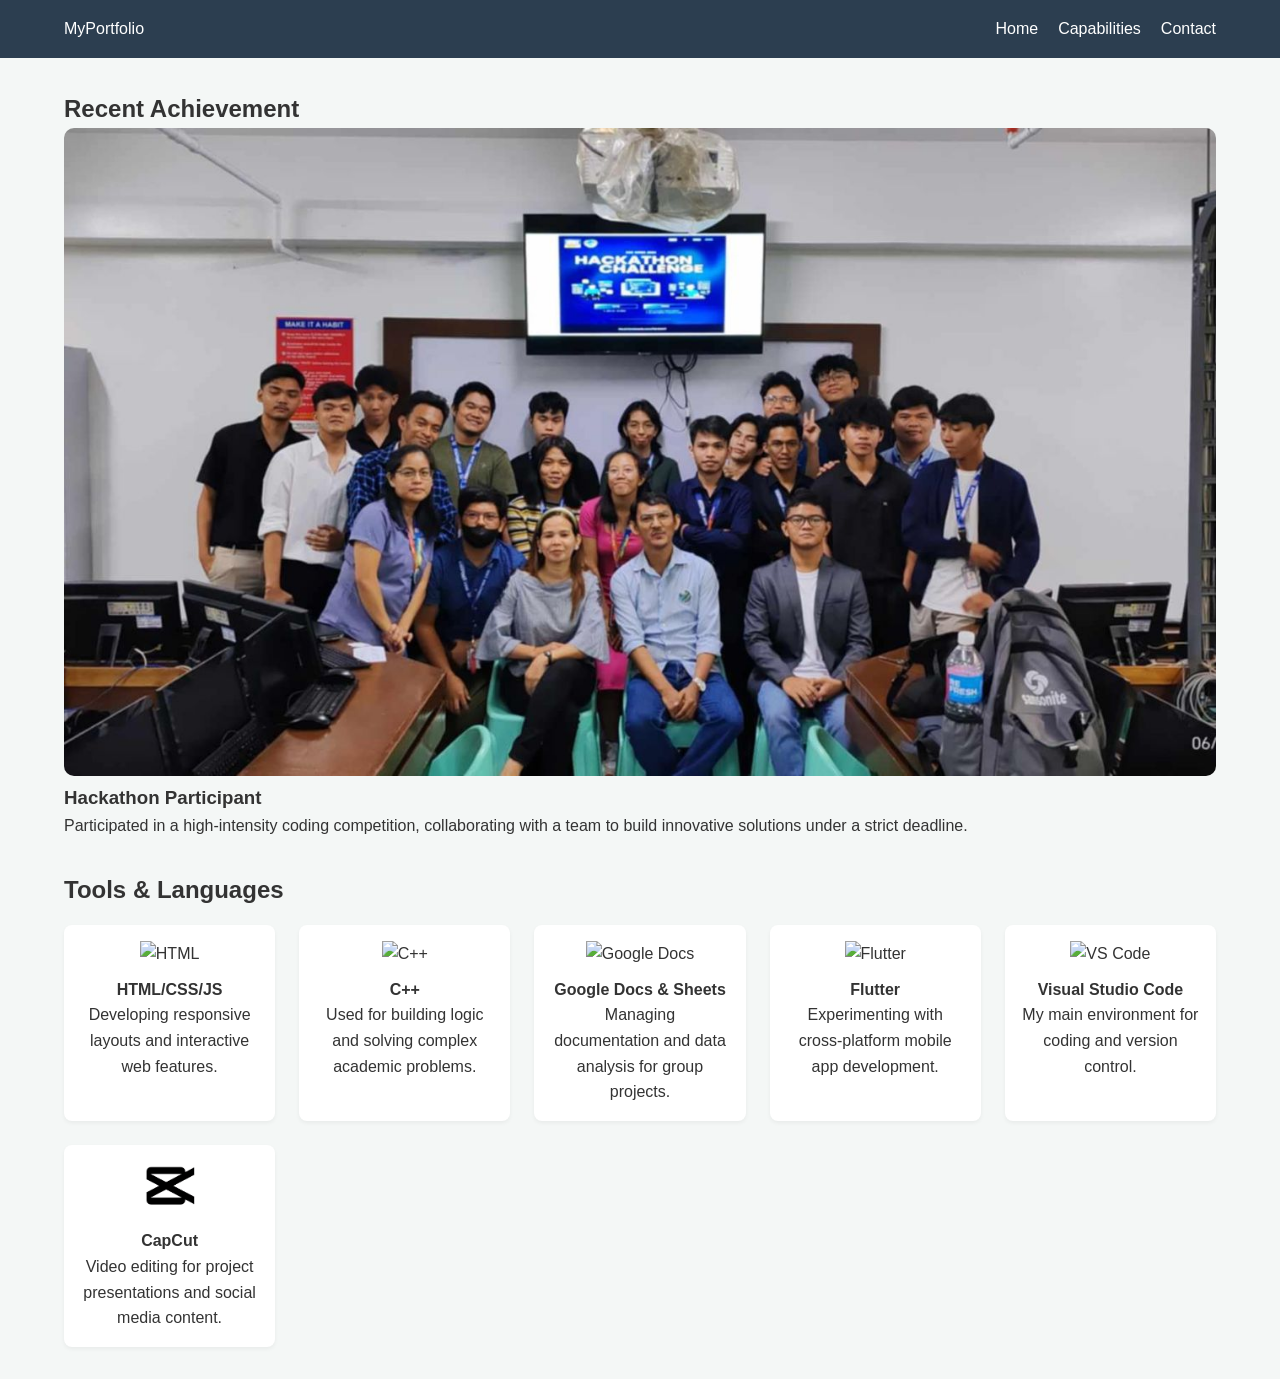
==== capabilities.html @ ecbbd813 "cap 5" ====
<!DOCTYPE html>
<html lang="en">
<head>
    <meta charset="UTF-8">
    <meta name="viewport" content="width=device-width, initial-scale=1.0">
    <title>Capabilities</title>
    <link rel="stylesheet" href="style.css">
</head>
<body>
    <nav class="navbar">
        <div class="logo">MyPortfolio</div>
        <ul class="nav-links">
            <li><a href="index.html">Home</a></li>
            <li><a href="capabilities.html">Capabilities</a></li>
            <li><a href="contact.html">Contact</a></li>
        </ul>
    </nav>

    <section class="container">
        <h2>Recent Achievement</h2>
        <div class="achievement-card">
            <img src="Images/Hackathon.jpg" alt="Hackathon" style="width:100%; border-radius:10px;">
            <h3>Hackathon Participant</h3>
            <p>Participated in a high-intensity coding competition, collaborating with a team to build innovative solutions under a strict deadline.</p>
        </div>

        <h2 style="margin-top: 2rem;">Tools & Languages</h2>
        <div class="tools-grid">
    <div class="tool-item">
        <img src="https://cdn.jsdelivr.net/gh/devicons/devicon/icons/html5/html5-original.svg" alt="HTML">
        <p><strong>HTML/CSS/JS</strong></p>
        <p>Developing responsive layouts and interactive web features.</p>
    </div>
    <div class="tool-item">
        <img src="https://cdn.jsdelivr.net/gh/devicons/devicon/icons/cplusplus/cplusplus-original.svg" alt="C++">
        <p><strong>C++</strong></p>
        <p>Used for building logic and solving complex academic problems.</p>
    </div>
    <div class="tool-item">
        <img src="https://www.gstatic.com/images/branding/product/1x/docs_2020q4_48dp.png" alt="Google Docs">
        <p><strong>Google Docs & Sheets</strong></p>
        <p>Managing documentation and data analysis for group projects.</p>
    </div>
    <div class="tool-item">
        <img src="https://cdn.jsdelivr.net/gh/devicons/devicon/icons/flutter/flutter-original.svg" alt="Flutter">
        <p><strong>Flutter</strong></p>
        <p>Experimenting with cross-platform mobile app development.</p>
    </div>
    <div class="tool-item">
        <img src="https://cdn.jsdelivr.net/gh/devicons/devicon/icons/vscode/vscode-original.svg" alt="VS Code">
        <p><strong>Visual Studio Code</strong></p>
        <p>My main environment for coding and version control.</p>
    </div>
<div class="tool-item">
    <img src="Images/Capcut.jpg" alt="CapCut" style="width: 50px; height: 50px; object-fit: contain;">
    <p><strong>CapCut</strong></p>
    <p>Video editing for project presentations and social media content.</p>
</div>
</div>
    </section>
</body>
</html>
---- style.css ----
/* General Reset */
* {
    margin: 0;
    padding: 0;
    box-sizing: border-box;
    font-family: 'Segoe UI', Tahoma, Geneva, Verdana, sans-serif;
}

body {
    background-color: #f4f7f6;
    color: #333;
    line-height: 1.6;
}

/* Navbar */
.navbar {
    display: flex;
    justify-content: space-between;
    align-items: center;
    padding: 1rem 5%;
    background: #2c3e50;
    color: white;
    position: sticky;
    top: 0;
    z-index: 1000;
}

.nav-links {
    display: flex;
    list-style: none;
}

.nav-links li a {
    color: white;
    text-decoration: none;
    margin-left: 20px;
}

/* Hero Section */
.hero {
    height: 40vh;
    display: flex;
    flex-direction: column;
    justify-content: center;
    align-items: center;
    background: linear-gradient(rgba(0,0,0,0.5), rgba(0,0,0,0.5)), url('https://via.placeholder.com/1200x400');
    background-size: cover;
    color: white;
    text-align: center;
}

/* Responsive Grid */
.container {
    padding: 2rem 5%;
}

.grid {
    display: grid;
    grid-template-columns: repeat(auto-fit, minmax(300px, 1fr));
    gap: 2rem;
}

/* Cards */
.card {
    background: white;
    border-radius: 8px;
    overflow: hidden;
    box-shadow: 0 4px 6px rgba(0,0,0,0.1);
    transition: transform 0.3s ease;
}

.card:hover {
    transform: translateY(-5px);
}

.card img {
    width: 100%;
    display: block;
}

.card-content {
    padding: 1.5rem;
}

.btn {
    display: inline-block;
    margin-top: 1rem;
    padding: 0.5rem 1rem;
    background: #3498db;
    color: white;
    border: none;
    border-radius: 4px;
    cursor: pointer;
}
/* About Section Flexbox */
.about-flex {
    display: flex;
    align-items: center;
    gap: 3rem;
    padding: 3rem 0;
}

.profile-pic {
    width: 250px;
    height: 250px;
    border-radius: 50%;
    object-fit: cover;
    border: 5px solid #3498db;
}

/* Tools Grid */
.tools-grid {
    display: grid;
    grid-template-columns: repeat(auto-fit, minmax(200px, 1fr));
    gap: 1.5rem;
    margin-top: 1rem;
}

.tool-item {
    background: white;
    padding: 1rem;
    border-radius: 8px;
    text-align: center;
    box-shadow: 0 2px 4px rgba(0,0,0,0.05);
}

.tool-item img {
    width: 50px;
    margin-bottom: 10px;
}


/* Split Layout for Contact Page */
.contact-wrapper {
    display: flex;
    gap: 40px;
    align-items: flex-start;
    margin-top: 30px;
    background: white;
    padding: 20px;
    border-radius: 15px;
    box-shadow: 0 4px 12px rgba(0,0,0,0.08);
}

.contact-map {
    flex: 1; /* Takes up 50% */
}

.contact-info {
    flex: 1; /* Takes up 50% */
    padding: 20px;
}

.contact-list {
    list-style: none;
    padding: 0;
}

.contact-list li {
    margin-bottom: 20px;
    font-size: 1.2rem;
}

.contact-list strong {
    display: block;
    color: #2c3e50;
    font-size: 0.9rem;
    text-transform: uppercase;
    letter-spacing: 1px;
}

.contact-list a {
    text-decoration: none;
    color: #3498db;
    word-break: break-word; /* Ensures long addresses don't break the layout */
    transition: color 0.3s ease;
}

.contact-list a:hover {
    color: #2c3e50;
    text-decoration: underline;
}

/* Mobile Responsive Fix */
@media (max-width: 850px) {
    .contact-wrapper {
        flex-direction: column; /* Stacks map on top of info on small screens */
    }
    
    .contact-map, .contact-info {
        width: 100%;
    }
}
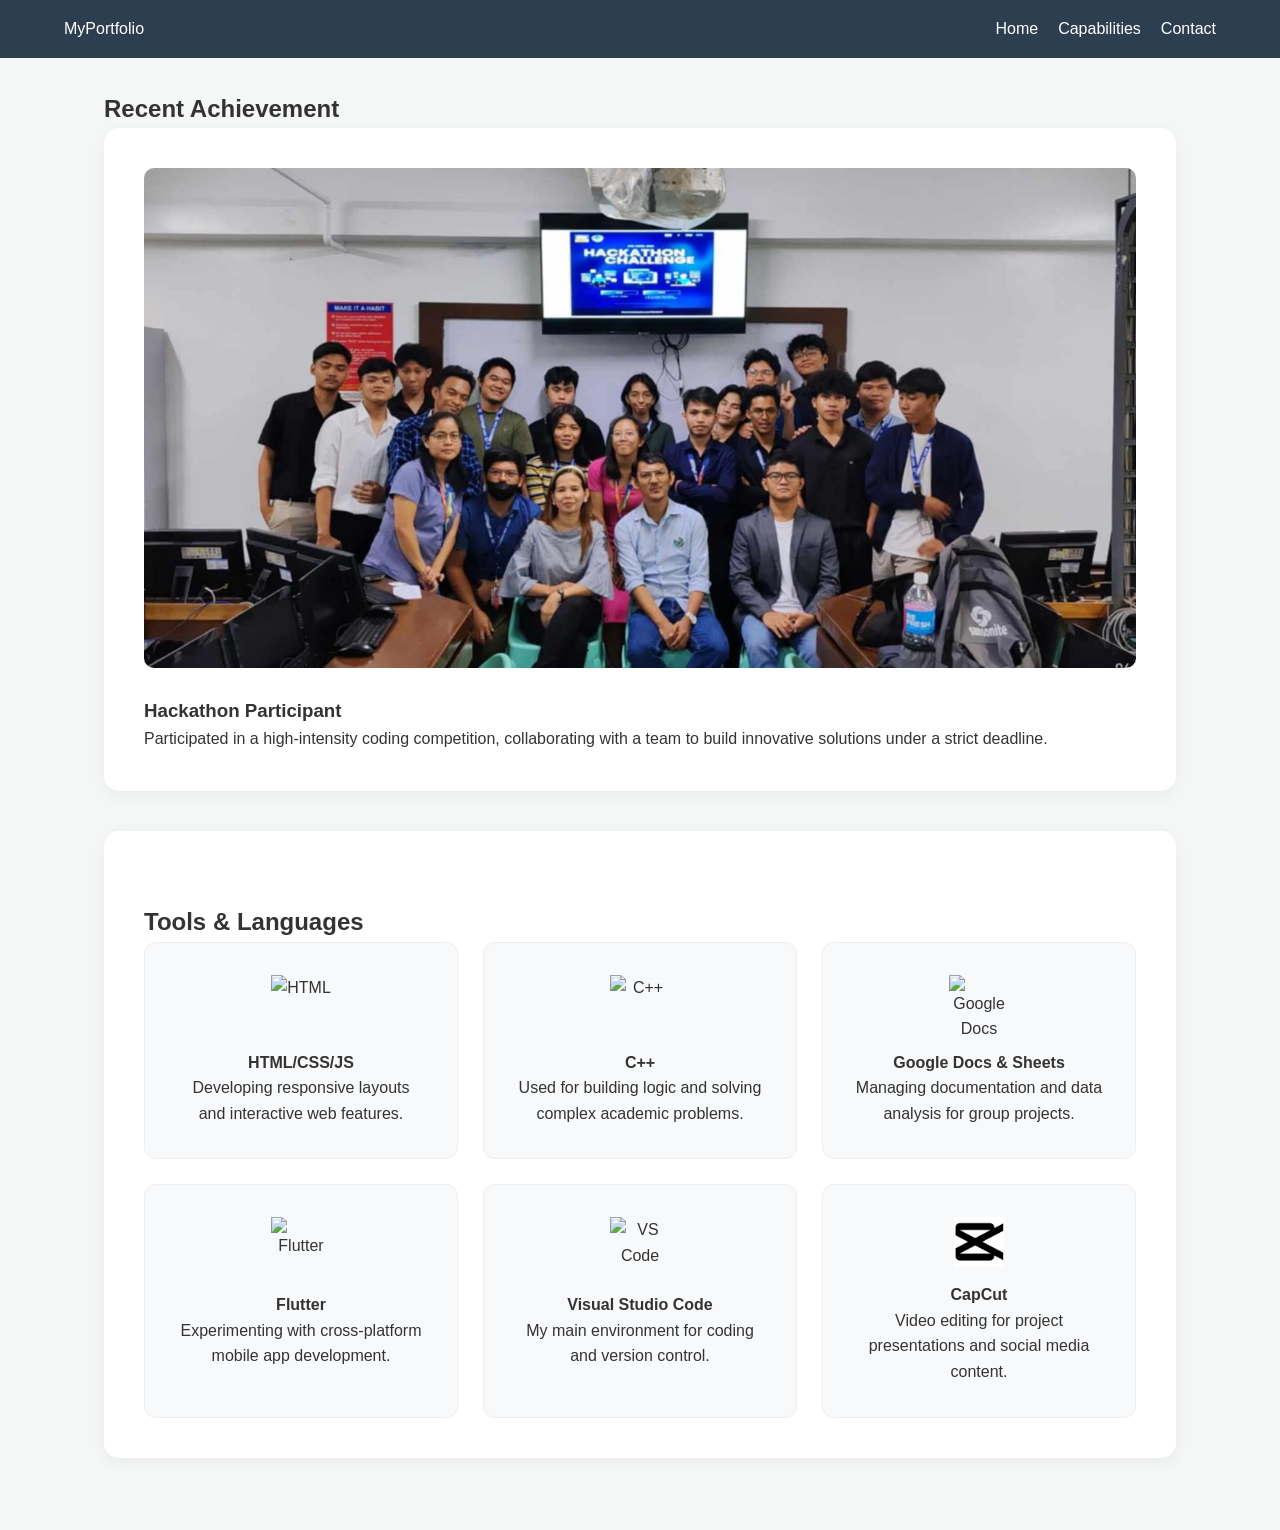
==== commit 8cd6b480: "cap" ====
--- a/capabilities.html
+++ b/capabilities.html
@@ -18,12 +18,15 @@
 
     <section class="container">
         <h2>Recent Achievement</h2>
+        <div class="section-block">
         <div class="achievement-card">
             <img src="Images/Hackathon.jpg" alt="Hackathon" style="width:100%; border-radius:10px;">
             <h3>Hackathon Participant</h3>
             <p>Participated in a high-intensity coding competition, collaborating with a team to build innovative solutions under a strict deadline.</p>
         </div>
+        </div>
 
+        <div class="section-block">
         <h2 style="margin-top: 2rem;">Tools & Languages</h2>
         <div class="tools-grid">
     <div class="tool-item">
@@ -57,6 +60,7 @@
     <p>Video editing for project presentations and social media content.</p>
 </div>
 </div>
+</div>
     </section>
 </body>
 </html>
--- a/style.css
+++ b/style.css
@@ -7,7 +7,7 @@
 }
 
 body {
-    background-color: #f4f7f6;
+    background-color: #f4f7f6; /* Light gray background for the whole site */
     color: #333;
     line-height: 1.6;
 }
@@ -36,158 +36,121 @@
     margin-left: 20px;
 }
 
-/* Hero Section */
-.hero {
-    height: 40vh;
+/* Container for all pages */
+.container {
+    padding: 2rem 5%;
+    max-width: 1200px; /* Keeps the content from getting too wide */
+    margin: 0 auto;
+}
+
+/* Section Blocks (The white containers for Capabilities) */
+.section-block {
+    background: white; /* White "box" for each section */
+    padding: 40px;
+    border-radius: 15px;
+    box-shadow: 0 4px 15px rgba(0,0,0,0.05);
+    margin-bottom: 40px;
+}
+
+.block-title {
+    margin-bottom: 25px;
+    color: #2c3e50;
+    border-bottom: 3px solid #3498db;
+    display: inline-block;
+    padding-bottom: 5px;
+    font-size: 1.8rem;
+}
+
+/* Achievement Card */
+.achievement-card img {
+    width: 100%;
+    max-height: 500px;
+    object-fit: cover;
+    border-radius: 10px;
+    margin-bottom: 20px;
+}
+
+/* Tools Grid - Fixed to 3 Columns */
+.tools-grid {
+    display: grid;
+    grid-template-columns: repeat(3, 1fr);
+    gap: 25px;
+}
+
+.tool-item {
+    background: #f8f9fa; /* Light gray inside the white block */
+    padding: 2rem;
+    border-radius: 12px;
+    text-align: center;
+    border: 1px solid #eee;
     display: flex;
     flex-direction: column;
-    justify-content: center;
     align-items: center;
-    background: linear-gradient(rgba(0,0,0,0.5), rgba(0,0,0,0.5)), url('https://via.placeholder.com/1200x400');
-    background-size: cover;
-    color: white;
-    text-align: center;
+    transition: transform 0.2s ease;
 }
 
-/* Responsive Grid */
-.container {
-    padding: 2rem 5%;
-}
-
-.grid {
-    display: grid;
-    grid-template-columns: repeat(auto-fit, minmax(300px, 1fr));
-    gap: 2rem;
-}
-
-/* Cards */
-.card {
-    background: white;
-    border-radius: 8px;
-    overflow: hidden;
-    box-shadow: 0 4px 6px rgba(0,0,0,0.1);
-    transition: transform 0.3s ease;
-}
-
-.card:hover {
+.tool-item:hover {
     transform: translateY(-5px);
 }
 
-.card img {
-    width: 100%;
-    display: block;
+.tool-item img {
+    width: 60px;
+    height: 60px;
+    object-fit: contain;
+    margin-bottom: 15px;
 }
 
-.card-content {
-    padding: 1.5rem;
-}
-
-.btn {
-    display: inline-block;
-    margin-top: 1rem;
-    padding: 0.5rem 1rem;
-    background: #3498db;
-    color: white;
-    border: none;
-    border-radius: 4px;
-    cursor: pointer;
-}
-/* About Section Flexbox */
-.about-flex {
-    display: flex;
-    align-items: center;
-    gap: 3rem;
-    padding: 3rem 0;
-}
-
-.profile-pic {
-    width: 250px;
-    height: 250px;
-    border-radius: 50%;
-    object-fit: cover;
-    border: 5px solid #3498db;
-}
-
-/* Tools Grid */
-.tools-grid {
-    display: grid;
-    grid-template-columns: repeat(auto-fit, minmax(200px, 1fr));
-    gap: 1.5rem;
-    margin-top: 1rem;
-}
-
-.tool-item {
-    background: white;
-    padding: 1rem;
-    border-radius: 8px;
-    text-align: center;
-    box-shadow: 0 2px 4px rgba(0,0,0,0.05);
-}
-
-.tool-item img {
-    width: 50px;
-    margin-bottom: 10px;
-}
-
-
-/* Split Layout for Contact Page */
+/* Contact Page Split Layout */
 .contact-wrapper {
     display: flex;
     gap: 40px;
-    align-items: flex-start;
-    margin-top: 30px;
     background: white;
-    padding: 20px;
+    padding: 30px;
     border-radius: 15px;
-    box-shadow: 0 4px 12px rgba(0,0,0,0.08);
+    box-shadow: 0 4px 15px rgba(0,0,0,0.08);
 }
 
-.contact-map {
-    flex: 1; /* Takes up 50% */
-}
-
-.contact-info {
-    flex: 1; /* Takes up 50% */
-    padding: 20px;
+.contact-map, .contact-info {
+    flex: 1;
 }
 
 .contact-list {
     list-style: none;
-    padding: 0;
 }
 
 .contact-list li {
-    margin-bottom: 20px;
-    font-size: 1.2rem;
+    margin-bottom: 25px;
 }
 
 .contact-list strong {
     display: block;
     color: #2c3e50;
-    font-size: 0.9rem;
+    font-size: 0.85rem;
     text-transform: uppercase;
     letter-spacing: 1px;
 }
 
 .contact-list a {
+    color: #3498db;
     text-decoration: none;
-    color: #3498db;
-    word-break: break-word; /* Ensures long addresses don't break the layout */
-    transition: color 0.3s ease;
 }
 
-.contact-list a:hover {
-    color: #2c3e50;
-    text-decoration: underline;
+/* RESPONSIVE FIXES */
+@media (max-width: 900px) {
+    .tools-grid {
+        grid-template-columns: repeat(2, 1fr); /* 2 columns on tablets */
+    }
+    .contact-wrapper {
+        flex-direction: column;
+    }
 }
 
-/* Mobile Responsive Fix */
-@media (max-width: 850px) {
-    .contact-wrapper {
-        flex-direction: column; /* Stacks map on top of info on small screens */
+@media (max-width: 600px) {
+    .tools-grid {
+        grid-template-columns: 1fr; /* 1 column on phones */
     }
-    
-    .contact-map, .contact-info {
-        width: 100%;
+    .about-flex {
+        flex-direction: column;
+        text-align: center;
     }
 }
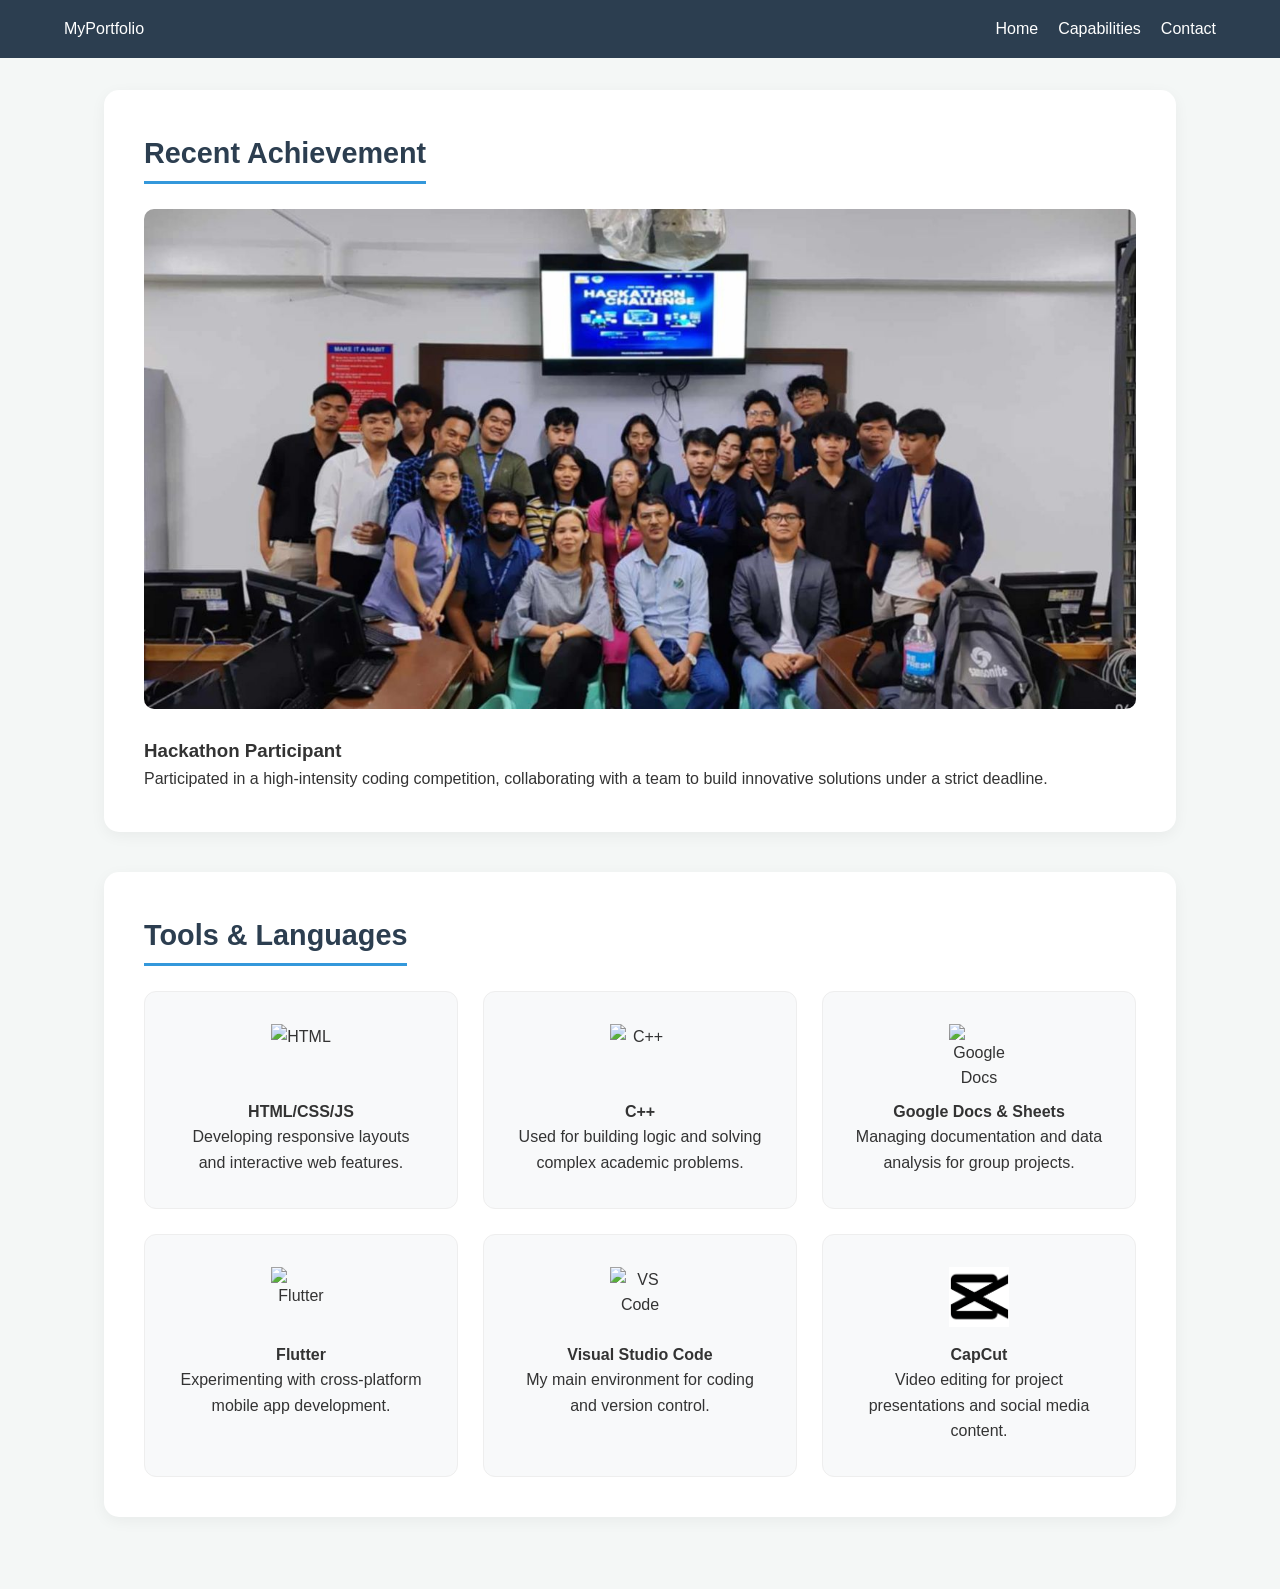
==== commit d081dd98: "cap 7" ====
--- a/capabilities.html
+++ b/capabilities.html
@@ -3,7 +3,7 @@
 <head>
     <meta charset="UTF-8">
     <meta name="viewport" content="width=device-width, initial-scale=1.0">
-    <title>Capabilities</title>
+    <title>Contact Me</title>
     <link rel="stylesheet" href="style.css">
 </head>
 <body>
@@ -16,51 +16,54 @@
         </ul>
     </nav>
 
-    <section class="container">
-        <h2>Recent Achievement</h2>
-        <div class="section-block">
+<section class="container">
+    <div class="section-block">
+        <h2 class="block-title">Recent Achievement</h2>
         <div class="achievement-card">
-            <img src="Images/Hackathon.jpg" alt="Hackathon" style="width:100%; border-radius:10px;">
-            <h3>Hackathon Participant</h3>
-            <p>Participated in a high-intensity coding competition, collaborating with a team to build innovative solutions under a strict deadline.</p>
+            <img src="Images/Hackathon.jpg" alt="Hackathon">
+            <div class="achievement-content">
+                <h3>Hackathon Participant</h3>
+                <p>Participated in a high-intensity coding competition, collaborating with a team to build innovative solutions under a strict deadline.</p>
+            </div>
         </div>
+    </div>
+
+    <div class="section-block">
+        <h2 class="block-title">Tools & Languages</h2>
+        <div class="tools-grid">
+            <div class="tool-item">
+                <img src="https://cdn.jsdelivr.net/gh/devicons/devicon/icons/html5/html5-original.svg" alt="HTML">
+                <p><strong>HTML/CSS/JS</strong></p>
+                <p>Developing responsive layouts and interactive web features.</p>
+            </div>
+            <div class="tool-item">
+                <img src="https://cdn.jsdelivr.net/gh/devicons/devicon/icons/cplusplus/cplusplus-original.svg" alt="C++">
+                <p><strong>C++</strong></p>
+                <p>Used for building logic and solving complex academic problems.</p>
+            </div>
+            <div class="tool-item">
+                <img src="https://www.gstatic.com/images/branding/product/1x/docs_2020q4_48dp.png" alt="Google Docs">
+                <p><strong>Google Docs & Sheets</strong></p>
+                <p>Managing documentation and data analysis for group projects.</p>
+            </div>
+            <div class="tool-item">
+                <img src="https://cdn.jsdelivr.net/gh/devicons/devicon/icons/flutter/flutter-original.svg" alt="Flutter">
+                <p><strong>Flutter</strong></p>
+                <p>Experimenting with cross-platform mobile app development.</p>
+            </div>
+            <div class="tool-item">
+                <img src="https://cdn.jsdelivr.net/gh/devicons/devicon/icons/vscode/vscode-original.svg" alt="VS Code">
+                <p><strong>Visual Studio Code</strong></p>
+                <p>My main environment for coding and version control.</p>
+            </div>
+            <div class="tool-item">
+                <img src="Images/Capcut.jpg" alt="CapCut">
+                <p><strong>CapCut</strong></p>
+                <p>Video editing for project presentations and social media content.</p>
+            </div>
         </div>
+    </div>
+</section>
+</body>
+</html>
 
-        <div class="section-block">
-        <h2 style="margin-top: 2rem;">Tools & Languages</h2>
-        <div class="tools-grid">
-    <div class="tool-item">
-        <img src="https://cdn.jsdelivr.net/gh/devicons/devicon/icons/html5/html5-original.svg" alt="HTML">
-        <p><strong>HTML/CSS/JS</strong></p>
-        <p>Developing responsive layouts and interactive web features.</p>
-    </div>
-    <div class="tool-item">
-        <img src="https://cdn.jsdelivr.net/gh/devicons/devicon/icons/cplusplus/cplusplus-original.svg" alt="C++">
-        <p><strong>C++</strong></p>
-        <p>Used for building logic and solving complex academic problems.</p>
-    </div>
-    <div class="tool-item">
-        <img src="https://www.gstatic.com/images/branding/product/1x/docs_2020q4_48dp.png" alt="Google Docs">
-        <p><strong>Google Docs & Sheets</strong></p>
-        <p>Managing documentation and data analysis for group projects.</p>
-    </div>
-    <div class="tool-item">
-        <img src="https://cdn.jsdelivr.net/gh/devicons/devicon/icons/flutter/flutter-original.svg" alt="Flutter">
-        <p><strong>Flutter</strong></p>
-        <p>Experimenting with cross-platform mobile app development.</p>
-    </div>
-    <div class="tool-item">
-        <img src="https://cdn.jsdelivr.net/gh/devicons/devicon/icons/vscode/vscode-original.svg" alt="VS Code">
-        <p><strong>Visual Studio Code</strong></p>
-        <p>My main environment for coding and version control.</p>
-    </div>
-<div class="tool-item">
-    <img src="Images/Capcut.jpg" alt="CapCut" style="width: 50px; height: 50px; object-fit: contain;">
-    <p><strong>CapCut</strong></p>
-    <p>Video editing for project presentations and social media content.</p>
-</div>
-</div>
-</div>
-    </section>
-</body>
-</html>
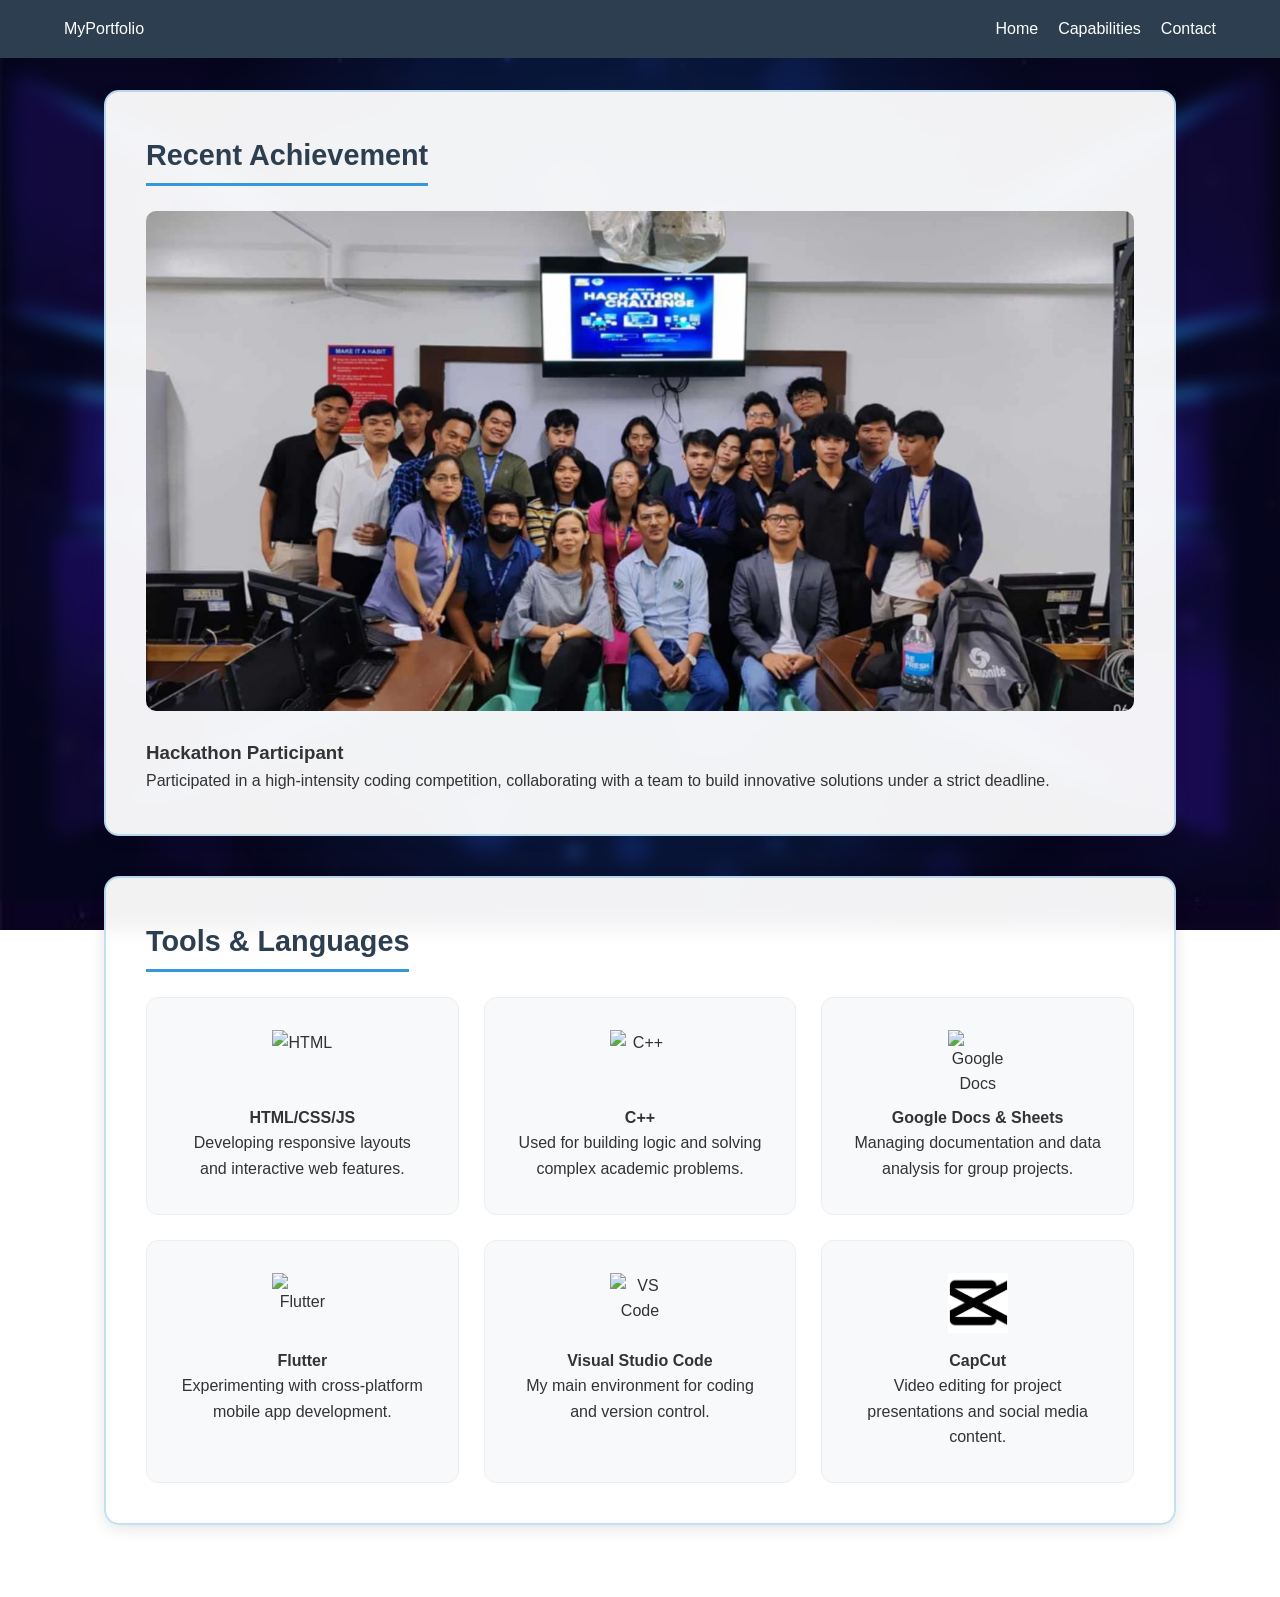
==== commit fff21e89: "head icon" ====
--- a/capabilities.html
+++ b/capabilities.html
@@ -3,8 +3,10 @@
 <head>
     <meta charset="UTF-8">
     <meta name="viewport" content="width=device-width, initial-scale=1.0">
-    <title>Contact Me</title>
+    <title>Apollo Capabilities</title>
     <link rel="stylesheet" href="style.css">
+    
+    <link rel="icon" type="image/jpeg" href="Images/apollo.jpg">
 </head>
 <body>
     <nav class="navbar">
--- a/style.css
+++ b/style.css
@@ -7,9 +7,32 @@
 }
 
 body {
-    background-color: #f4f7f6; /* Light gray background for the whole site */
-    color: #333;
+    /* 1. Set your image here. Make sure the filename matches exactly! */
+    background: url('Images/ScifiBg.jpg') no-repeat center center fixed; 
+    background-size: cover;
+    
+    color: #f0f0f0;
     line-height: 1.6;
+    min-height: 100vh;
+    margin: 0;
+}
+
+/* 2. This layer adds the "Blur" and the blue sci-fi tint over your image */
+body::before {
+    content: "";
+    position: fixed;
+    top: 0;
+    left: 0;
+    width: 100%;
+    height: 100%;
+    /* This creates a blue 'glass' tint. Adjust the 0.2 to 0.4 for more/less blue */
+    background: rgba(3, 10, 26, 0.3); 
+    
+    /* THE BLUR: Increase the 8px to 15px if you want it more blurry */
+    backdrop-filter: blur(8px); 
+    -webkit-backdrop-filter: blur(8px); /* For Safari support */
+    
+    z-index: -1; /* Keeps it behind your text/containers */
 }
 
 /* Navbar */
@@ -52,6 +75,68 @@
     margin-bottom: 40px;
 }
 
+/* 1. Base Container Style (Glass Effect) */
+.section-block, .contact-wrapper, .about-flex, .card {
+    background: rgba(255, 255, 255, 0.92); /* Slightly more transparent */
+    backdrop-filter: blur(10px);
+    border: 2px solid rgba(52, 152, 219, 0.3); /* Initial subtle blue border */
+    border-radius: 15px;
+    transition: all 0.4s cubic-bezier(0.175, 0.885, 0.32, 1.275); /* Smooth pop effect */
+    box-shadow: 0 4px 15px rgba(0, 0, 0, 0.1); /* Standard initial shadow */
+}
+
+/* 2. Bright Hover Effect (The Sci-Fi Glow) */
+.section-block:hover, .contact-wrapper:hover, .about-flex:hover, .card:hover {
+    transform: translateY(-10px) scale(1.01); /* Lift and slight grow */
+    border: 2px solid rgba(52, 152, 219, 0.8); /* Brighten the border */
+    
+    /* Bright Blue Sci-Fi Glow Shadow */
+    box-shadow: 0 0 25px rgba(52, 152, 219, 0.6), 
+                0 0 10px rgba(52, 152, 219, 0.4); 
+    
+    background: rgba(255, 255, 255, 0.98); /* Become more solid when "active" */
+}
+
+/* 3. Specialized Card Shadow (Optional) */
+/* If you want the project cards to have an even sharper glow */
+.card:hover {
+    box-shadow: 0 15px 30px rgba(0, 0, 0, 0.2), 
+                0 0 20px rgba(52, 152, 219, 0.5);
+}
+
+/* Ensure content blocks remain professional and readable */
+.section-block, .card, .contact-wrapper {
+    background: rgba(255, 255, 255, 0.95); /* Keep contents light for reading */
+    color: #333; /* Dark text inside the light boxes */
+}
+
+/* Removes default link styling for the whole-card link */
+.project-link {
+    text-decoration: none;
+    color: inherit; /* Keeps your text dark/gray instead of turning blue */
+    display: block;
+}
+
+/* Sci-fi Glow Button (For Option 2) */
+.btn-glow {
+    display: inline-block;
+    margin-top: 15px;
+    padding: 10px 20px;
+    background: transparent;
+    color: #3498db;
+    border: 1px solid #3498db;
+    border-radius: 5px;
+    text-decoration: none;
+    font-weight: bold;
+    transition: all 0.3s ease;
+}
+
+.btn-glow:hover {
+    background: #3498db;
+    color: white;
+    box-shadow: 0 0 15px rgba(52, 152, 219, 0.7);
+}
+
 .block-title {
     margin-bottom: 25px;
     color: #2c3e50;
@@ -153,4 +238,76 @@
         flex-direction: column;
         text-align: center;
     }
+}
+
+/* --- Index Page Specific Styles --- */
+
+/* About Section */
+.about-flex {
+    display: flex;
+    align-items: center;
+    gap: 3rem;
+    background: white;
+    padding: 40px;
+    border-radius: 15px;
+    box-shadow: 0 4px 15px rgba(0,0,0,0.05);
+}
+
+.profile-pic {
+    width: 250px;
+    height: 250px;
+    border-radius: 50%;
+    object-fit: cover;
+    border: 5px solid #3498db;
+    flex-shrink: 0; /* Prevents the image from squishing */
+}
+
+.about-text h1 {
+    font-size: 2.2rem;
+    color: #2c3e50;
+    margin-bottom: 15px;
+}
+
+.about-text p {
+    color: #2c3e50;
+}
+
+/* Projects Grid */
+.section-title {
+    margin: 2rem 0 1.5rem 0;
+    color: #2c3e50;
+    font-size: 1.8rem;
+}
+
+.grid {
+    display: grid;
+    grid-template-columns: repeat(auto-fit, minmax(350px, 1fr));
+    gap: 2rem;
+}
+
+.card {
+    background: white;
+    border-radius: 12px;
+    overflow: hidden;
+    box-shadow: 0 4px 10px rgba(0,0,0,0.08);
+    transition: transform 0.3s ease;
+}
+
+.card:hover {
+    transform: translateY(-8px);
+}
+
+.card img {
+    width: 100%;
+    height: 200px;
+    object-fit: cover;
+}
+
+.card-content {
+    padding: 1.5rem;
+}
+
+.card-content h3 {
+    margin-bottom: 10px;
+    color: #3498db;
 }
